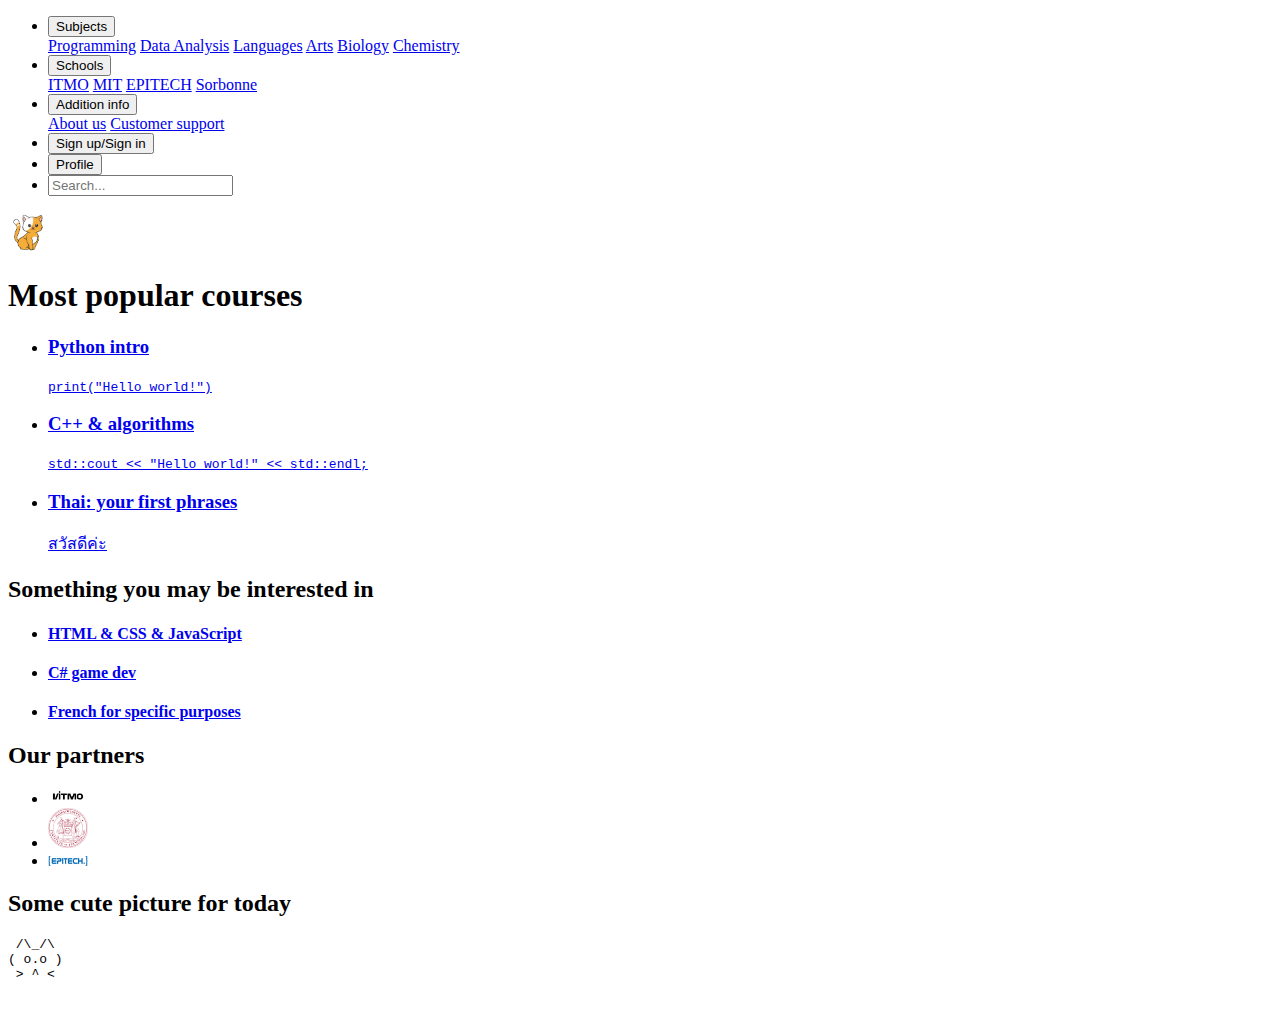
==== index.html @ 6b328d02 "fix: gh pages" ====
<!DOCTYPE html>
<html lang="en">
<head>
    <title>Online courses platform</title>
    <meta charset="utf8" name="keywords" content="courses, languages, programming">
</head>
<body>
<header>
    <nav>
        <ul class="navigation-bar">
            <li class="navigation-bar-option">
                <div class="dropdown">
                    <button class="drop-button">Subjects</button>
                    <div class="dropdown-content">
                        <a href="#" class="simple-link">Programming</a>
                        <a href="#" class="simple-link">Data Analysis</a>
                        <a href="#" class="simple-link">Languages</a>
                        <a href="#" class="simple-link">Arts</a>
                        <a href="#" class="simple-link">Biology</a>
                        <a href="#" class="simple-link">Chemistry</a>
                    </div>
                </div>
            </li>
            <li class="navigation-bar-option">
                <div class="dropdown">
                    <button class="drop-button">Schools</button>
                    <div class="dropdown-content">
                        <a href="#" class="simple-link">ITMO</a>
                        <a href="#" class="simple-link">MIT</a>
                        <a href="#" class="simple-link">EPITECH</a>
                        <a href="#" class="simple-link">Sorbonne</a>
                    </div>
                </div>
            </li>
            <li class="navigation-bar-option">
                <div class="dropdown">
                    <button class="drop-button">Addition info</button>
                    <div class="dropdown-content">
                        <a href="#" class="simple-link">About us</a>
                        <a href="#" class="simple-link">Customer support</a>
                    </div>
                </div>
            </li>

            <li class="navigation-bar-option">
                <a href="#">
                    <button class="nav-button" id="unauthorized-button">Sign up/Sign in</button>
                </a>
            </li>
            <li class="navigation-bar-option">
                <a href="#">
                    <button class="register-button" id="authorized-button">Profile</button>
                </a>
            </li>
            <li class="navigation-bar-option">
                <form class="search-form" action="/search" method="get">
                    <label>
                        <input type="text" name="search" placeholder="Search...">
                    </label>
                </form>
            </li>
        </ul>
    </nav>
    <div class="logo-button">
        <a href="index.html"><img src="images/logos/Kitten.jpg" alt="NLM" width="40px" class="logo-button"></a>
    </div>
</header>
<main>
    <div class="main-info">
        <h1>Most popular courses</h1>
        <ul class="available-courses">
            <li>
                <a href="#">
                    <div class="available-courses-option">
                        <h3>Python intro</h3>
                        <div class="available-course-description">
                            <code>print("Hello world!")</code>
                        </div>
                    </div>
                </a>
            </li>
            <li>
                <a href="course_example.html">
                    <div class="available-courses-option">
                        <h3>C++ & algorithms</h3>
                        <div class="available-course-description">
                            <code>std::cout << "Hello world!" << std::endl;</code>
                        </div>
                    </div>
                </a>
            </li>
            <li>
                <a href="#">
                    <div class="available-courses-option">
                        <h3>Thai: your first phrases</h3>
                        <div class="available-course-description">
                            <span lang="th">สวัสดีค่ะ</span>
                        </div>
                    </div>
                </a>
            </li>
        </ul>

    </div>
    <aside>
        <h2>Something you may be interested in</h2>
        <ul class="may-be-interesting">
            <li class="aside-links">
                <a href="#">
                    <div class="may-be-interesting-option">
                        <h4>HTML &amp; CSS &amp; JavaScript</h4>
                    </div>
                </a>
            </li>
            <li class="aside-links">
                <a href="#">
                    <div class="may-be-interesting-option">
                        <h4>C# game dev</h4>
                    </div>
                </a>
            </li>
            <li class="aside-links">
                <a href="#">
                    <div class="may-be-interesting-option">
                        <h4>French for specific purposes</h4>
                    </div>
                </a>
            </li>
        </ul>
    </aside>
</main>
<footer>
    <div class="footer-content">
        <section class="partners">
            <h2>Our partners</h2>
            <ul class="partners-list">
                <li class="partners-logo">
                    <img src="images/logos/itmo.png" alt="ITMO" width="40px" class="partner-logo">
                </li>
                <li class="partners-logo">
                    <img src="images/logos/mit.png" alt="MIT" width="40px" class="partner-logo">
                </li>
                <li class="partners-logo">
                    <img src="images/logos/epitech.png" alt="EPITECH" width="40px" class="partner-logo">
                </li>
            </ul>
        </section>
        <section class="daily-cute-picture">
            <h2>Some cute picture for today</h2>
            <pre>
 /\_/\
( o.o )
 > ^ <
            </pre>
        </section>
    </div>
</footer>
</body>
</html>
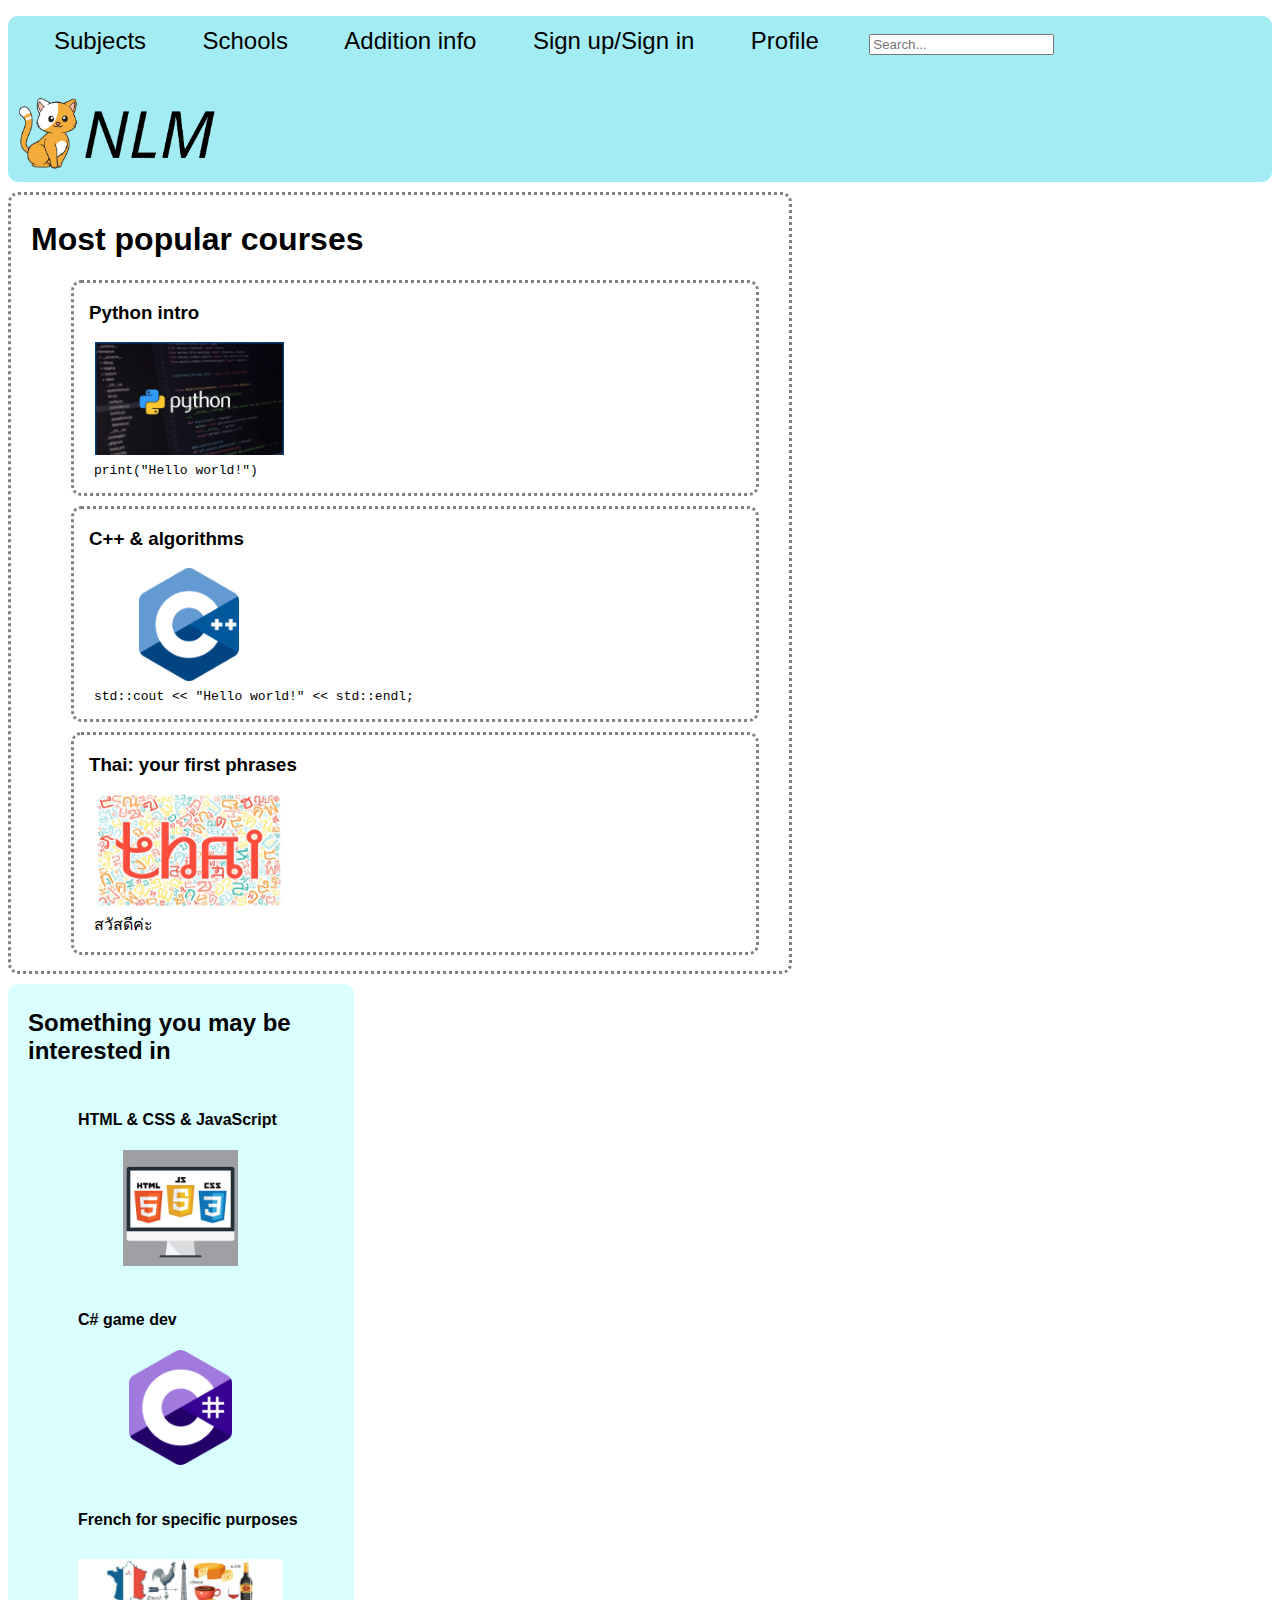
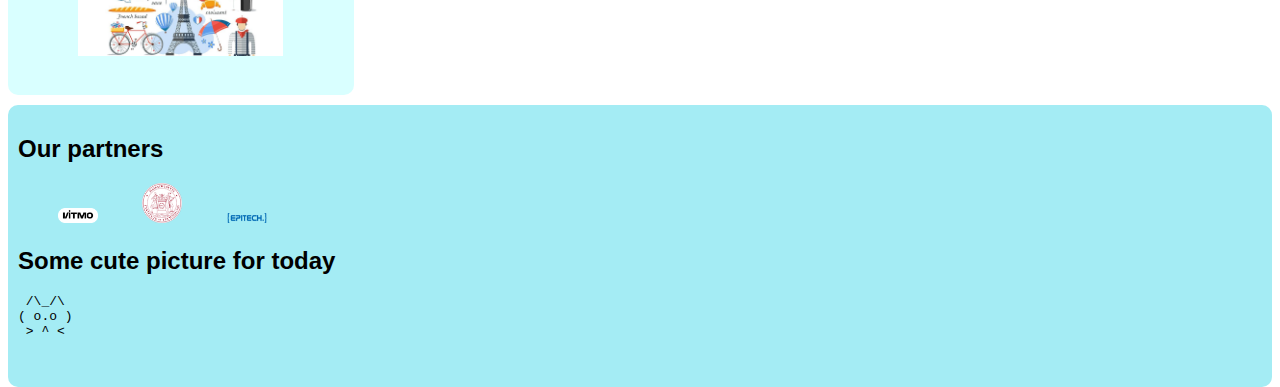
==== commit e5dbfc9b: "feat: lab-2 done" ====
--- a/index.html
+++ b/index.html
@@ -1,159 +1,172 @@
 <!DOCTYPE html>
 <html lang="en">
-<head>
-    <title>Online courses platform</title>
-    <meta charset="utf8" name="keywords" content="courses, languages, programming">
-</head>
-<body>
-<header>
-    <nav>
-        <ul class="navigation-bar">
-            <li class="navigation-bar-option">
-                <div class="dropdown">
-                    <button class="drop-button">Subjects</button>
-                    <div class="dropdown-content">
-                        <a href="#" class="simple-link">Programming</a>
-                        <a href="#" class="simple-link">Data Analysis</a>
-                        <a href="#" class="simple-link">Languages</a>
-                        <a href="#" class="simple-link">Arts</a>
-                        <a href="#" class="simple-link">Biology</a>
-                        <a href="#" class="simple-link">Chemistry</a>
-                    </div>
-                </div>
-            </li>
-            <li class="navigation-bar-option">
-                <div class="dropdown">
-                    <button class="drop-button">Schools</button>
-                    <div class="dropdown-content">
-                        <a href="#" class="simple-link">ITMO</a>
-                        <a href="#" class="simple-link">MIT</a>
-                        <a href="#" class="simple-link">EPITECH</a>
-                        <a href="#" class="simple-link">Sorbonne</a>
-                    </div>
-                </div>
-            </li>
-            <li class="navigation-bar-option">
-                <div class="dropdown">
-                    <button class="drop-button">Addition info</button>
-                    <div class="dropdown-content">
-                        <a href="#" class="simple-link">About us</a>
-                        <a href="#" class="simple-link">Customer support</a>
-                    </div>
-                </div>
-            </li>
+    <head>
+        <title>Online courses platform</title>
+        <meta charset="utf-8">
+        <meta name="keywords" content="courses, languages, programming">
+        <link href="css/layout.css" rel="stylesheet">
+        <link href="css/main_index.css" rel="stylesheet">
+        <link href="css/grid_layout.css" rel="stylesheet">
+        <link href="css/grid_index.css" rel="stylesheet">
+    </head>
+    <body>
+        <header>
+            <nav>
+                <ul class="navigation-bar">
+                    <li class="navigation-bar-option">
+                        <div class="dropdown">
+                            <button class="drop-button">Subjects</button>
+                            <div class="dropdown-content">
+                                <a href="#" class="simple-link">Programming</a>
+                                <a href="#" class="simple-link">Data Analysis</a>
+                                <a href="#" class="simple-link">Languages</a>
+                                <a href="#" class="simple-link">Arts</a>
+                                <a href="#" class="simple-link">Biology</a>
+                                <a href="#" class="simple-link">Chemistry</a>
+                            </div>
+                        </div>
+                    </li>
+                    <li class="navigation-bar-option">
+                        <div class="dropdown">
+                            <button class="drop-button">Schools</button>
+                            <div class="dropdown-content">
+                                <a href="#" class="simple-link">ITMO</a>
+                                <a href="#" class="simple-link">MIT</a>
+                                <a href="#" class="simple-link">EPITECH</a>
+                                <a href="#" class="simple-link">Sorbonne</a>
+                            </div>
+                        </div>
+                    </li>
+                    <li class="navigation-bar-option">
+                        <div class="dropdown">
+                            <button class="drop-button">Addition info</button>
+                            <div class="dropdown-content">
+                                <a href="#" class="simple-link">About us</a>
+                                <a href="#" class="simple-link">Customer support</a>
+                            </div>
+                        </div>
+                    </li>
 
-            <li class="navigation-bar-option">
-                <a href="#">
-                    <button class="nav-button" id="unauthorized-button">Sign up/Sign in</button>
-                </a>
-            </li>
-            <li class="navigation-bar-option">
-                <a href="#">
-                    <button class="register-button" id="authorized-button">Profile</button>
-                </a>
-            </li>
-            <li class="navigation-bar-option">
-                <form class="search-form" action="/search" method="get">
-                    <label>
-                        <input type="text" name="search" placeholder="Search...">
-                    </label>
-                </form>
-            </li>
-        </ul>
-    </nav>
-    <div class="logo-button">
-        <a href="index.html"><img src="images/logos/Kitten.jpg" alt="NLM" width="40px" class="logo-button"></a>
-    </div>
-</header>
-<main>
-    <div class="main-info">
-        <h1>Most popular courses</h1>
-        <ul class="available-courses">
-            <li>
-                <a href="#">
-                    <div class="available-courses-option">
-                        <h3>Python intro</h3>
-                        <div class="available-course-description">
+                    <li class="navigation-bar-option">
+                        <a href="#">
+                            <button class="nav-button" id="unauthorized-button">Sign up/Sign in</button>
+                        </a>
+                    </li>
+                    <li class="navigation-bar-option">
+                        <a href="#">
+                            <button class="register-button" id="authorized-button">Profile</button>
+                        </a>
+                    </li>
+                    <li class="navigation-bar-option">
+                        <form class="search-form" action="/search" method="get">
+                            <label>
+                                <input type="text" name="search" placeholder="Search...">
+                            </label>
+                        </form>
+                    </li>
+                </ul>
+            </nav>
+            <div class="logo-button">
+                <a href="index.html"><img src="images/logos/Kitten.png" alt="NLM" class="logo-button"></a>
+            </div>
+        </header>
+        <main>
+            <div class="main-info">
+                <h1>Most popular courses</h1>
+                <ul class="available-courses">
+                    <li>
+                        <a href="#">
+                        <div class="available-courses-option">
+                            <h3>Python intro</h3>
+                            <img src="images/courses_desc/python.jpg" alt="python" class="available-courses-logo">
+                            <div class="available-course-description">
                             <code>print("Hello world!")</code>
+                            </div>
                         </div>
-                    </div>
-                </a>
-            </li>
-            <li>
-                <a href="course_example.html">
-                    <div class="available-courses-option">
-                        <h3>C++ & algorithms</h3>
-                        <div class="available-course-description">
+                        </a>
+                    </li>
+                    <li>
+                        <a href="course_example.html">
+                        <div class="available-courses-option">
+                            <h3>C++ & algorithms</h3>
+                            <img src="images/courses_desc/cpp_logo.png" alt="cpp_logo" class="available-courses-logo">
+                            <div class="available-course-description">
                             <code>std::cout << "Hello world!" << std::endl;</code>
+                            </div>
                         </div>
-                    </div>
-                </a>
-            </li>
-            <li>
-                <a href="#">
-                    <div class="available-courses-option">
-                        <h3>Thai: your first phrases</h3>
-                        <div class="available-course-description">
+                        </a>
+                    </li>
+                    <li>
+                        <a href="#">
+                        <div class="available-courses-option">
+                            <h3>Thai: your first phrases</h3>
+                            <img src="images/courses_desc/thai.jpg" alt="thai_alphabet" class="available-courses-logo">
+                            <div class="available-course-description">
                             <span lang="th">สวัสดีค่ะ</span>
+                            </div>
                         </div>
-                    </div>
-                </a>
-            </li>
-        </ul>
+                        </a>
+                    </li>
+                </ul>
 
-    </div>
-    <aside>
-        <h2>Something you may be interested in</h2>
-        <ul class="may-be-interesting">
-            <li class="aside-links">
-                <a href="#">
-                    <div class="may-be-interesting-option">
-                        <h4>HTML &amp; CSS &amp; JavaScript</h4>
-                    </div>
-                </a>
-            </li>
-            <li class="aside-links">
-                <a href="#">
-                    <div class="may-be-interesting-option">
-                        <h4>C# game dev</h4>
-                    </div>
-                </a>
-            </li>
-            <li class="aside-links">
-                <a href="#">
-                    <div class="may-be-interesting-option">
-                        <h4>French for specific purposes</h4>
-                    </div>
-                </a>
-            </li>
-        </ul>
-    </aside>
-</main>
-<footer>
-    <div class="footer-content">
-        <section class="partners">
-            <h2>Our partners</h2>
-            <ul class="partners-list">
-                <li class="partners-logo">
-                    <img src="images/logos/itmo.png" alt="ITMO" width="40px" class="partner-logo">
-                </li>
-                <li class="partners-logo">
-                    <img src="images/logos/mit.png" alt="MIT" width="40px" class="partner-logo">
-                </li>
-                <li class="partners-logo">
-                    <img src="images/logos/epitech.png" alt="EPITECH" width="40px" class="partner-logo">
-                </li>
-            </ul>
-        </section>
-        <section class="daily-cute-picture">
+            </div>
+            <aside>
+                <h2>Something you may be interested in</h2>
+                <ul class="may-be-interesting">
+                    <li class="aside-links">
+                        <a href="#">
+                        <div class="may-be-interesting-option">
+                            <h4>HTML &amp; CSS &amp; JavaScript</h4>
+                            <img src="images/courses_desc/html_pic.png" alt="html_pic" class="may-be-interesting-courses-logo">
+                        </div>
+                        </a>
+                    </li>
+                    <li class="aside-links">
+                        <a href="#">
+                        <div class="may-be-interesting-option">
+                            <h4>C# game dev</h4>
+                            <img src="images/courses_desc/c_jail.png" alt="c_jail" class="may-be-interesting-courses-logo">
+
+                        </div>
+                        </a>
+                    </li>
+                    <li class="aside-links">
+                        <a href="#">
+                        <div class="may-be-interesting-option">
+                            <h4>French for specific purposes</h4>
+                            <img src="images/courses_desc/french.jpg" alt="french" class="may-be-interesting-courses-logo">
+
+                        </div>
+                        </a>
+                    </li>
+                </ul>
+            </aside>
+        </main>
+        <footer>
+            <div class="footer-content">
+            <section class="partners">
+                <h2>Our partners</h2>
+                <ul class="partners-list">
+                    <li class="partners-logo">
+                        <img src="images/logos/itmo.png" alt="ITMO" class="partner-logo">
+                    </li>
+                    <li class="partners-logo">
+                        <img src="images/logos/mit.png" alt="MIT" class="partner-logo">
+                    </li>
+                    <li class="partners-logo">
+                        <img src="images/logos/epitech.png" alt="EPITECH" class="partner-logo">
+                    </li>
+                </ul>
+            </section>
+            <section class="daily-cute-picture">
             <h2>Some cute picture for today</h2>
             <pre>
  /\_/\
 ( o.o )
  > ^ <
             </pre>
-        </section>
-    </div>
-</footer>
-</body>
+            </section>
+            </div>
+        </footer>
+    </body>
 </html>--- a/css/layout.css
+++ b/css/layout.css
@@ -0,0 +1,124 @@
+html {
+    font-family: "TT Norms Pro", sans-serif;
+    height: 100%;
+}
+
+body {
+    height: 100%;
+}
+
+button {
+    cursor:pointer;
+}
+
+ul {
+    list-style: none;
+    padding-top: 0px;
+}
+
+footer, header {
+    background-color: #A4ECF4;
+    padding-bottom: 10px;
+}
+
+.simple-link:hover  {
+    color: rgb(128, 128, 128);
+}
+
+header {
+    background-color: #A4ECF4;
+    border-radius: 10px;
+    width: 100%;
+    margin-bottom: 10px;
+}
+
+footer {
+    border-radius: 10px;
+    margin-top: 10px;
+
+}
+
+a {
+    color: black;
+    text-decoration: none;
+}
+
+.navigation-bar {
+    background-color: #A4ECF4;
+    height: 50px;
+    padding-top: 10px;
+    border-radius: 10px;
+}
+
+li.navigation-bar-option button {
+    background-color: #A4ECF4;
+    border: none;
+    font-size: x-large;
+}
+
+button:hover {
+    color: rgb(128, 128, 128);
+}
+
+.dropdown-content {
+    background-color: white;
+    font-size: medium;
+    display: none;
+    position: absolute;
+    min-width: 160px;
+    box-shadow: 0px 8px 16px 0px rgba(0,0,0,0.2);
+    z-index: 1;
+    border-radius: 10px;
+}
+
+.simple-link:hover  {
+    color: rgb(128, 128, 128);
+}
+
+.navigation-bar-option:hover .dropdown-content {
+    display: block;
+    background-color: #FFFFFF;
+}
+
+.dropdown-content a {
+    display: block;
+    padding: 12px 16px;
+    text-align: left;
+}
+
+.navigation-bar-option {
+    display: inline-block;
+    position: relative;
+    margin-top: 0px;
+    margin-right: 40px;
+}
+
+.logo-button {
+    height: 80px;
+    padding-right: 20px;
+}
+
+img {
+    object-fit: contain;
+}
+
+
+.footer-content {
+    padding: 10px;
+}
+
+.partners-logo {
+    display: inline-block;
+    position: relative;
+    margin-right: 40px;
+}
+
+.partner-logo {
+    width: 40px;
+}
+.main-info {
+    border-color: rgb(128, 128, 128);
+    border-style: dotted;
+    border-width: 3px;
+    border-radius: 10px;
+}
--- a/css/main_index.css
+++ b/css/main_index.css
@@ -0,0 +1,65 @@
+.available-courses-option {
+    border-color: rgb(128, 128, 128);
+    border-style: dotted;
+    border-width: 3px;
+    border-radius: 10px;
+    margin-top: 10px;
+    margin-right: 30px;
+    padding-left: 15px;
+    padding-bottom: 10px;
+    position: relative;
+    display: block;
+}
+
+.available-courses-option:hover {
+    box-shadow: 0 0 10px rgba(0, 0, 0, 0.3);
+}
+
+.may-be-interesting-option {
+    border-radius: 10px;
+    margin-top: 10px;
+    padding: 5px 5px 5px 10px;
+    margin-right: 5px;
+}
+
+.may-be-interesting-option:hover {
+    box-shadow: 0 0 10px rgba(0, 0, 0, 0.3);
+}
+
+aside {
+    border-radius: 10px;
+    background-color: #D9FFFF;
+    padding: 5px 10px 5px 20px;
+    margin-top: 10px;
+}
+
+.main-info {
+    padding-top: 5px;
+    padding-left: 20px;
+    width: 60%;
+}
+
+.available-courses-logo {
+    display: block;
+}
+
+aside {
+    width: 25%;
+}
+
+.available-courses-logo {
+    width: 30%;
+    aspect-ratio: 16/9;
+}
+
+.may-be-interesting-courses-logo {
+    width: 80%;
+    aspect-ratio: 16/9;
+}
+
+
+.available-course-description {
+    padding: 5px;
+}
+
+
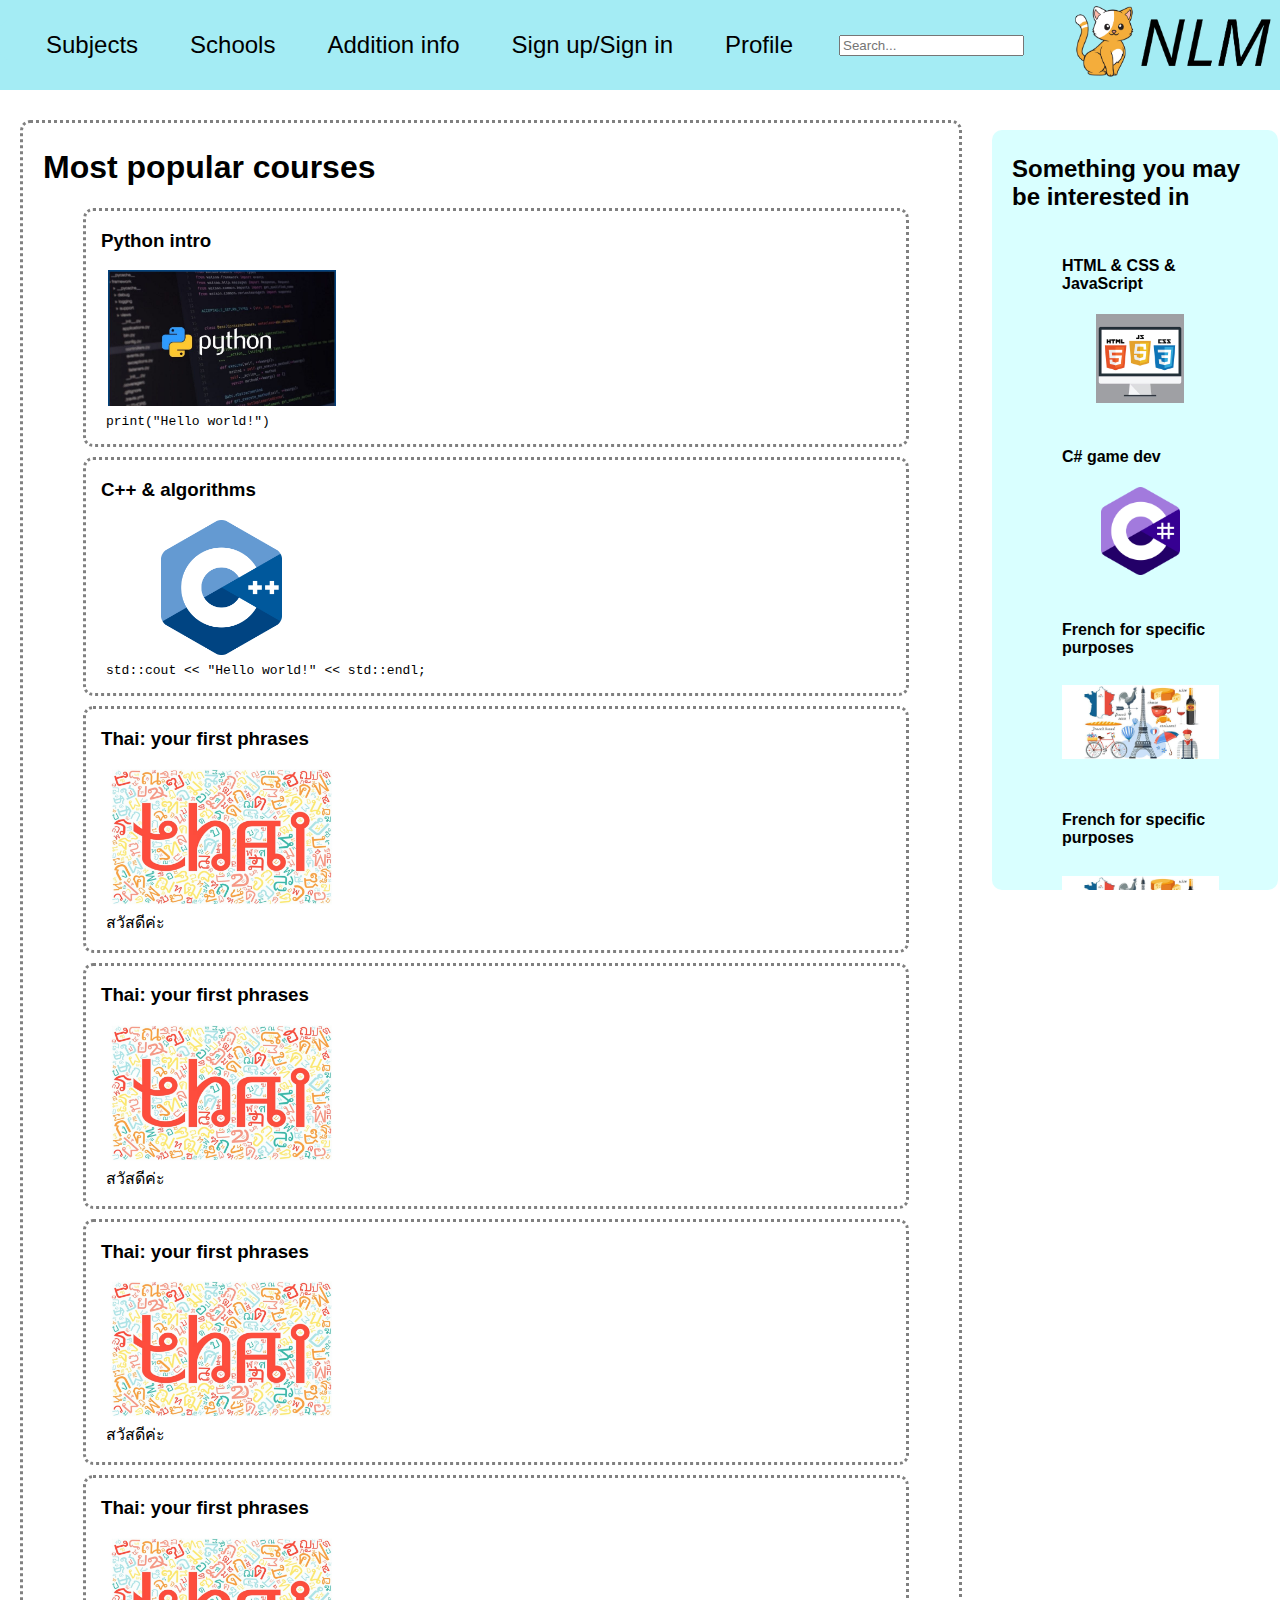
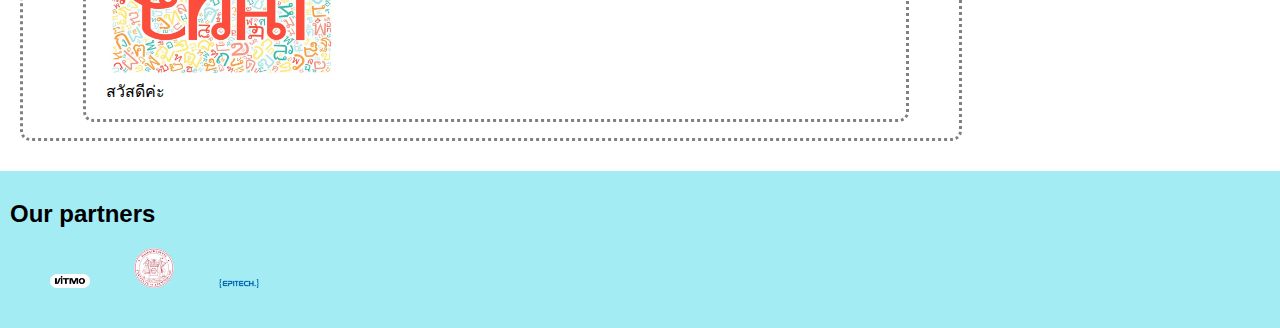
==== commit 891cfa24: "feat: lab-3 done" ====
--- a/index.html
+++ b/index.html
@@ -5,14 +5,13 @@
         <meta charset="utf-8">
         <meta name="keywords" content="courses, languages, programming">
         <link href="css/layout.css" rel="stylesheet">
-        <link href="css/main_index.css" rel="stylesheet">
-        <link href="css/grid_layout.css" rel="stylesheet">
-        <link href="css/grid_index.css" rel="stylesheet">
+        <link href="css/index.css" rel="stylesheet">
     </head>
     <body>
         <header>
             <nav>
                 <ul class="navigation-bar">
+
                     <li class="navigation-bar-option">
                         <div class="dropdown">
                             <button class="drop-button">Subjects</button>
@@ -107,6 +106,39 @@
                         </div>
                         </a>
                     </li>
+                    <li>
+                        <a href="#">
+                            <div class="available-courses-option">
+                                <h3>Thai: your first phrases</h3>
+                                <img src="images/courses_desc/thai.jpg" alt="thai_alphabet" class="available-courses-logo">
+                                <div class="available-course-description">
+                                    <span lang="th">สวัสดีค่ะ</span>
+                                </div>
+                            </div>
+                        </a>
+                    </li>
+                    <li>
+                        <a href="#">
+                            <div class="available-courses-option">
+                                <h3>Thai: your first phrases</h3>
+                                <img src="images/courses_desc/thai.jpg" alt="thai_alphabet" class="available-courses-logo">
+                                <div class="available-course-description">
+                                    <span lang="th">สวัสดีค่ะ</span>
+                                </div>
+                            </div>
+                        </a>
+                    </li>
+                    <li>
+                        <a href="#">
+                            <div class="available-courses-option">
+                                <h3>Thai: your first phrases</h3>
+                                <img src="images/courses_desc/thai.jpg" alt="thai_alphabet" class="available-courses-logo">
+                                <div class="available-course-description">
+                                    <span lang="th">สวัสดีค่ะ</span>
+                                </div>
+                            </div>
+                        </a>
+                    </li>
                 </ul>
 
             </div>
@@ -139,6 +171,106 @@
                         </div>
                         </a>
                     </li>
+                    <li class="aside-links">
+                        <a href="#">
+                            <div class="may-be-interesting-option">
+                                <h4>French for specific purposes</h4>
+                                <img src="images/courses_desc/french.jpg" alt="french" class="may-be-interesting-courses-logo">
+
+                            </div>
+                        </a>
+                    </li>
+                    <li class="aside-links">
+                        <a href="#">
+                            <div class="may-be-interesting-option">
+                                <h4>French for specific purposes</h4>
+                                <img src="images/courses_desc/french.jpg" alt="french" class="may-be-interesting-courses-logo">
+
+                            </div>
+                        </a>
+                    </li>
+                    <li class="aside-links">
+                        <a href="#">
+                            <div class="may-be-interesting-option">
+                                <h4>French for specific purposes</h4>
+                                <img src="images/courses_desc/french.jpg" alt="french" class="may-be-interesting-courses-logo">
+
+                            </div>
+                        </a>
+                    </li>
+                    <li class="aside-links">
+                        <a href="#">
+                            <div class="may-be-interesting-option">
+                                <h4>French for specific purposes</h4>
+                                <img src="images/courses_desc/french.jpg" alt="french" class="may-be-interesting-courses-logo">
+
+                            </div>
+                        </a>
+                    </li>
+                    <li class="aside-links">
+                        <a href="#">
+                            <div class="may-be-interesting-option">
+                                <h4>French for specific purposes</h4>
+                                <img src="images/courses_desc/french.jpg" alt="french" class="may-be-interesting-courses-logo">
+
+                            </div>
+                        </a>
+                    </li>
+                    <li class="aside-links">
+                        <a href="#">
+                            <div class="may-be-interesting-option">
+                                <h4>French for specific purposes</h4>
+                                <img src="images/courses_desc/french.jpg" alt="french" class="may-be-interesting-courses-logo">
+
+                            </div>
+                        </a>
+                    </li>
+                    <li class="aside-links">
+                        <a href="#">
+                            <div class="may-be-interesting-option">
+                                <h4>French for specific purposes</h4>
+                                <img src="images/courses_desc/french.jpg" alt="french" class="may-be-interesting-courses-logo">
+
+                            </div>
+                        </a>
+                    </li>
+                    <li class="aside-links">
+                        <a href="#">
+                            <div class="may-be-interesting-option">
+                                <h4>French for specific purposes</h4>
+                                <img src="images/courses_desc/french.jpg" alt="french" class="may-be-interesting-courses-logo">
+
+                            </div>
+                        </a>
+                    </li>
+                    <li class="aside-links">
+                        <a href="#">
+                            <div class="may-be-interesting-option">
+                                <h4>French for specific purposes</h4>
+                                <img src="images/courses_desc/french.jpg" alt="french" class="may-be-interesting-courses-logo">
+
+                            </div>
+                        </a>
+                    </li><li class="aside-links">
+                    <a href="#">
+                        <div class="may-be-interesting-option">
+                            <h4>French for specific purposes</h4>
+                            <img src="images/courses_desc/french.jpg" alt="french" class="may-be-interesting-courses-logo">
+
+                        </div>
+                    </a>
+                </li><li class="aside-links">
+                    <a href="#">
+                        <div class="may-be-interesting-option">
+                            <h4>French for specific purposes</h4>
+                            <img src="images/courses_desc/french.jpg" alt="french" class="may-be-interesting-courses-logo">
+
+                        </div>
+                    </a>
+                </li>
+
+
+
                 </ul>
             </aside>
         </main>
@@ -158,14 +290,6 @@
                     </li>
                 </ul>
             </section>
-            <section class="daily-cute-picture">
-            <h2>Some cute picture for today</h2>
-            <pre>
- /\_/\
-( o.o )
- > ^ <
-            </pre>
-            </section>
             </div>
         </footer>
     </body>
--- a/css/layout.css
+++ b/css/layout.css
@@ -5,6 +5,7 @@
 
 body {
     height: 100%;
+    width: 100%;
 }
 
 button {
@@ -27,14 +28,48 @@
 
 header {
     background-color: #A4ECF4;
-    border-radius: 10px;
     width: 100%;
     margin-bottom: 10px;
+    min-height: 80px;
+
+}
+
+
+@media screen and (max-width: 900px) {
+    header {
+        overflow-x: scroll;
+    }
+    main {
+        flex-direction: column;
+    }
+    aside {
+        position: relative;
+        width: 100%;
+    }
+    .main-info {
+        width: 100%;
+    }
+}
+
+@media screen and (min-width: 900px) {
+    aside {
+        padding-top: 0px;
+        position: sticky;
+        top: 120px;
+        bottom: 5px;
+        overflow-y: auto;
+        width: 20%;
+        max-height: calc(100vh - 150px);
+    }
+    .main-info {
+        height: max-content;
+        width: 70%;
+    }
 }
 
 footer {
-    border-radius: 10px;
     margin-top: 10px;
+    width: 100%;
 
 }
 
@@ -45,12 +80,18 @@
 
 .navigation-bar {
     background-color: #A4ECF4;
-    height: 50px;
+    height: 10%;
     padding-top: 10px;
     border-radius: 10px;
 }
 
 li.navigation-bar-option button {
+    background-color: #A4ECF4;
+    border: none;
+    font-size: x-large;
+}
+
+.main-menu {
     background-color: #A4ECF4;
     border: none;
     font-size: x-large;
@@ -66,6 +107,7 @@
     display: none;
     position: absolute;
     min-width: 160px;
+    width: 30%;
     box-shadow: 0px 8px 16px 0px rgba(0,0,0,0.2);
     z-index: 1;
     border-radius: 10px;
@@ -78,6 +120,9 @@
 .navigation-bar-option:hover .dropdown-content {
     display: block;
     background-color: #FFFFFF;
+}
+.main-menu:hover .navigation-bar {
+    display: flex;
 }
 
 .dropdown-content a {
@@ -91,6 +136,7 @@
     position: relative;
     margin-top: 0px;
     margin-right: 40px;
+    white-space: nowrap;
 }
 
 .logo-button {
@@ -121,4 +167,48 @@
     border-style: dotted;
     border-width: 3px;
     border-radius: 10px;
-}
+    padding-top: 5px;
+    padding-left: 20px;
+    padding-right: 20px;
+}
+
+aside {
+    border-radius: 10px;
+    background-color: #D9FFFF;
+    padding: 5px 10px 5px 20px;
+    margin-top: 10px;
+}
+
+main {
+    width: 100%;
+}
+
+header {
+    display: flex;
+    justify-content: space-between;
+    align-items: center;
+    position: fixed;
+    top: 0;
+    width: 100%;
+    z-index: 100;
+}
+.navigation-bar {
+    display: flex;
+    justify-content: space-between;
+    align-items: center;
+}
+
+main {
+    display: flex;
+    column-gap: 30px;
+    margin: 120px 20px 20px;
+    align-self: flex-start;
+    flex-grow: 1;
+}
+
+body {
+    margin: 0;
+    display: flex;
+    flex-direction: column;
+    min-height: 100vh;
+}
--- a/css/index.css
+++ b/css/index.css
@@ -0,0 +1,55 @@
+.available-courses-option {
+    border-color: rgb(128, 128, 128);
+    border-style: dotted;
+    border-width: 3px;
+    border-radius: 10px;
+    margin-top: 10px;
+    margin-right: 30px;
+    padding-left: 15px;
+    padding-bottom: 10px;
+    position: relative;
+    display: block;
+}
+
+.available-courses-option:hover {
+    box-shadow: 0 0 10px rgba(0, 0, 0, 0.3);
+}
+
+.may-be-interesting-option {
+    border-radius: 10px;
+    margin-top: 10px;
+    padding: 5px 5px 5px 10px;
+    margin-right: 5px;
+}
+
+.may-be-interesting-option:hover {
+    box-shadow: 0 0 10px rgba(0, 0, 0, 0.3);
+}
+
+
+
+.available-courses-logo {
+    display: block;
+}
+
+.available-courses-logo {
+    width: 30%;
+    aspect-ratio: 16/9;
+}
+
+.may-be-interesting-courses-logo {
+    width: 80%;
+    aspect-ratio: 16/9;
+}
+
+
+.available-course-description {
+    padding: 5px;
+}
+
+.may-be-interesting-option:nth-child(even) {
+    border-color: black;
+}
+
+
+
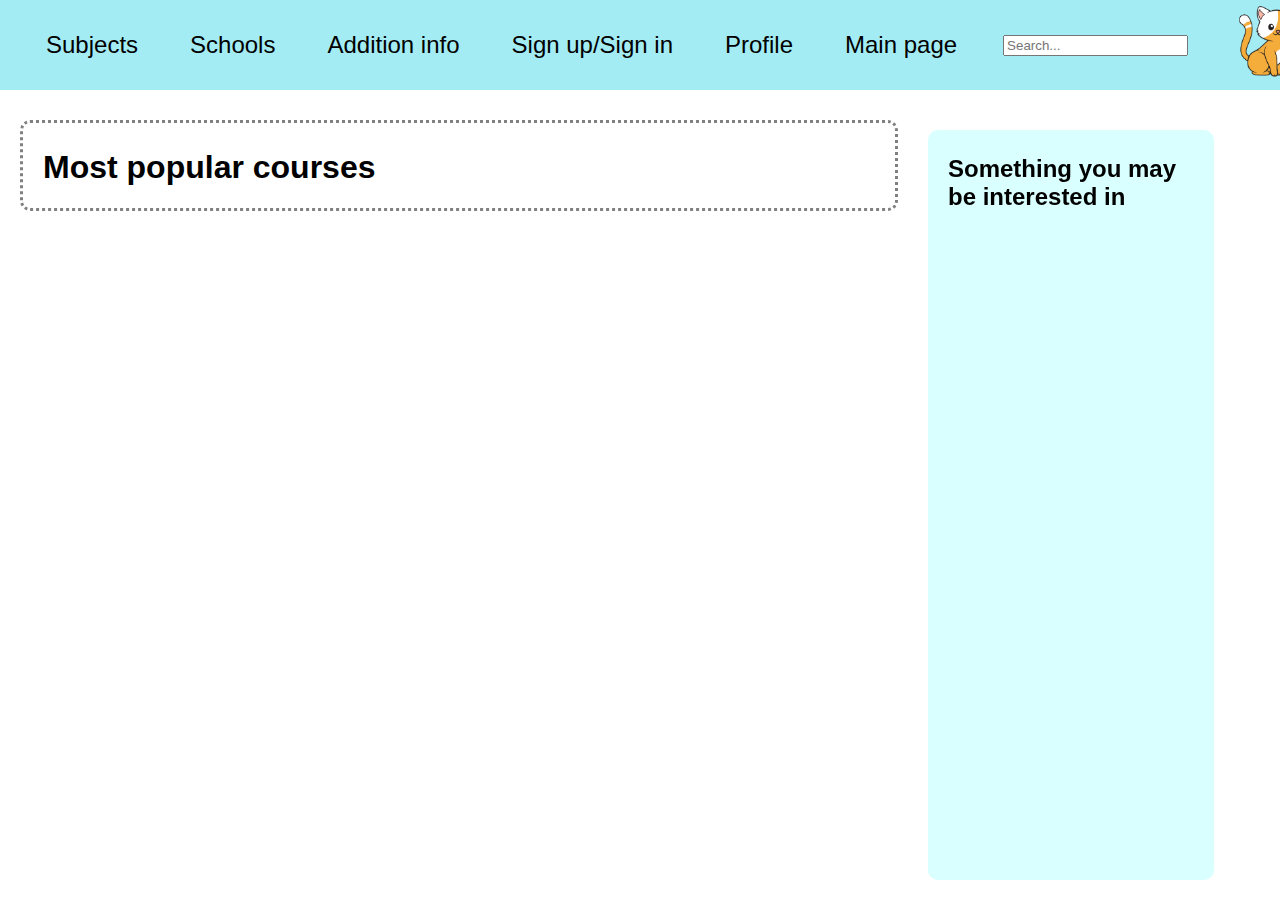
==== commit 08b5b801: "fix: school filter" ====
--- a/index.html
+++ b/index.html
@@ -6,291 +6,28 @@
         <meta name="keywords" content="courses, languages, programming">
         <link href="css/layout.css" rel="stylesheet">
         <link href="css/index.css" rel="stylesheet">
+        <script src="components/header.js" type="text/javascript" defer></script>
+        <script src="components/footer.js" type="text/javascript" defer></script>
+        <script src="js/load.js" type="text/javascript" defer></script>
+        <script src="js/location.js" type="text/javascript" defer></script>
+        <script src="js/authorization.js" type="text/javascript" defer></script>
+        <script src="components/courses.js" type="text/javascript" defer></script>
+        <script src="components/aside.js" type="text/javascript" defer></script>
     </head>
     <body>
-        <header>
-            <nav>
-                <ul class="navigation-bar">
-
-                    <li class="navigation-bar-option">
-                        <div class="dropdown">
-                            <button class="drop-button">Subjects</button>
-                            <div class="dropdown-content">
-                                <a href="#" class="simple-link">Programming</a>
-                                <a href="#" class="simple-link">Data Analysis</a>
-                                <a href="#" class="simple-link">Languages</a>
-                                <a href="#" class="simple-link">Arts</a>
-                                <a href="#" class="simple-link">Biology</a>
-                                <a href="#" class="simple-link">Chemistry</a>
-                            </div>
-                        </div>
-                    </li>
-                    <li class="navigation-bar-option">
-                        <div class="dropdown">
-                            <button class="drop-button">Schools</button>
-                            <div class="dropdown-content">
-                                <a href="#" class="simple-link">ITMO</a>
-                                <a href="#" class="simple-link">MIT</a>
-                                <a href="#" class="simple-link">EPITECH</a>
-                                <a href="#" class="simple-link">Sorbonne</a>
-                            </div>
-                        </div>
-                    </li>
-                    <li class="navigation-bar-option">
-                        <div class="dropdown">
-                            <button class="drop-button">Addition info</button>
-                            <div class="dropdown-content">
-                                <a href="#" class="simple-link">About us</a>
-                                <a href="#" class="simple-link">Customer support</a>
-                            </div>
-                        </div>
-                    </li>
-
-                    <li class="navigation-bar-option">
-                        <a href="#">
-                            <button class="nav-button" id="unauthorized-button">Sign up/Sign in</button>
-                        </a>
-                    </li>
-                    <li class="navigation-bar-option">
-                        <a href="#">
-                            <button class="register-button" id="authorized-button">Profile</button>
-                        </a>
-                    </li>
-                    <li class="navigation-bar-option">
-                        <form class="search-form" action="/search" method="get">
-                            <label>
-                                <input type="text" name="search" placeholder="Search...">
-                            </label>
-                        </form>
-                    </li>
-                </ul>
-            </nav>
-            <div class="logo-button">
-                <a href="index.html"><img src="images/logos/Kitten.png" alt="NLM" class="logo-button"></a>
-            </div>
-        </header>
+    <header-component></header-component>
         <main>
             <div class="main-info">
                 <h1>Most popular courses</h1>
-                <ul class="available-courses">
-                    <li>
-                        <a href="#">
-                        <div class="available-courses-option">
-                            <h3>Python intro</h3>
-                            <img src="images/courses_desc/python.jpg" alt="python" class="available-courses-logo">
-                            <div class="available-course-description">
-                            <code>print("Hello world!")</code>
-                            </div>
-                        </div>
-                        </a>
-                    </li>
-                    <li>
-                        <a href="course_example.html">
-                        <div class="available-courses-option">
-                            <h3>C++ & algorithms</h3>
-                            <img src="images/courses_desc/cpp_logo.png" alt="cpp_logo" class="available-courses-logo">
-                            <div class="available-course-description">
-                            <code>std::cout << "Hello world!" << std::endl;</code>
-                            </div>
-                        </div>
-                        </a>
-                    </li>
-                    <li>
-                        <a href="#">
-                        <div class="available-courses-option">
-                            <h3>Thai: your first phrases</h3>
-                            <img src="images/courses_desc/thai.jpg" alt="thai_alphabet" class="available-courses-logo">
-                            <div class="available-course-description">
-                            <span lang="th">สวัสดีค่ะ</span>
-                            </div>
-                        </div>
-                        </a>
-                    </li>
-                    <li>
-                        <a href="#">
-                            <div class="available-courses-option">
-                                <h3>Thai: your first phrases</h3>
-                                <img src="images/courses_desc/thai.jpg" alt="thai_alphabet" class="available-courses-logo">
-                                <div class="available-course-description">
-                                    <span lang="th">สวัสดีค่ะ</span>
-                                </div>
-                            </div>
-                        </a>
-                    </li>
-                    <li>
-                        <a href="#">
-                            <div class="available-courses-option">
-                                <h3>Thai: your first phrases</h3>
-                                <img src="images/courses_desc/thai.jpg" alt="thai_alphabet" class="available-courses-logo">
-                                <div class="available-course-description">
-                                    <span lang="th">สวัสดีค่ะ</span>
-                                </div>
-                            </div>
-                        </a>
-                    </li>
-                    <li>
-                        <a href="#">
-                            <div class="available-courses-option">
-                                <h3>Thai: your first phrases</h3>
-                                <img src="images/courses_desc/thai.jpg" alt="thai_alphabet" class="available-courses-logo">
-                                <div class="available-course-description">
-                                    <span lang="th">สวัสดีค่ะ</span>
-                                </div>
-                            </div>
-                        </a>
-                    </li>
+                <ul class="available-courses" id="courses-container">
                 </ul>
-
             </div>
             <aside>
                 <h2>Something you may be interested in</h2>
                 <ul class="may-be-interesting">
-                    <li class="aside-links">
-                        <a href="#">
-                        <div class="may-be-interesting-option">
-                            <h4>HTML &amp; CSS &amp; JavaScript</h4>
-                            <img src="images/courses_desc/html_pic.png" alt="html_pic" class="may-be-interesting-courses-logo">
-                        </div>
-                        </a>
-                    </li>
-                    <li class="aside-links">
-                        <a href="#">
-                        <div class="may-be-interesting-option">
-                            <h4>C# game dev</h4>
-                            <img src="images/courses_desc/c_jail.png" alt="c_jail" class="may-be-interesting-courses-logo">
-
-                        </div>
-                        </a>
-                    </li>
-                    <li class="aside-links">
-                        <a href="#">
-                        <div class="may-be-interesting-option">
-                            <h4>French for specific purposes</h4>
-                            <img src="images/courses_desc/french.jpg" alt="french" class="may-be-interesting-courses-logo">
-
-                        </div>
-                        </a>
-                    </li>
-                    <li class="aside-links">
-                        <a href="#">
-                            <div class="may-be-interesting-option">
-                                <h4>French for specific purposes</h4>
-                                <img src="images/courses_desc/french.jpg" alt="french" class="may-be-interesting-courses-logo">
-
-                            </div>
-                        </a>
-                    </li>
-                    <li class="aside-links">
-                        <a href="#">
-                            <div class="may-be-interesting-option">
-                                <h4>French for specific purposes</h4>
-                                <img src="images/courses_desc/french.jpg" alt="french" class="may-be-interesting-courses-logo">
-
-                            </div>
-                        </a>
-                    </li>
-                    <li class="aside-links">
-                        <a href="#">
-                            <div class="may-be-interesting-option">
-                                <h4>French for specific purposes</h4>
-                                <img src="images/courses_desc/french.jpg" alt="french" class="may-be-interesting-courses-logo">
-
-                            </div>
-                        </a>
-                    </li>
-                    <li class="aside-links">
-                        <a href="#">
-                            <div class="may-be-interesting-option">
-                                <h4>French for specific purposes</h4>
-                                <img src="images/courses_desc/french.jpg" alt="french" class="may-be-interesting-courses-logo">
-
-                            </div>
-                        </a>
-                    </li>
-                    <li class="aside-links">
-                        <a href="#">
-                            <div class="may-be-interesting-option">
-                                <h4>French for specific purposes</h4>
-                                <img src="images/courses_desc/french.jpg" alt="french" class="may-be-interesting-courses-logo">
-
-                            </div>
-                        </a>
-                    </li>
-                    <li class="aside-links">
-                        <a href="#">
-                            <div class="may-be-interesting-option">
-                                <h4>French for specific purposes</h4>
-                                <img src="images/courses_desc/french.jpg" alt="french" class="may-be-interesting-courses-logo">
-
-                            </div>
-                        </a>
-                    </li>
-                    <li class="aside-links">
-                        <a href="#">
-                            <div class="may-be-interesting-option">
-                                <h4>French for specific purposes</h4>
-                                <img src="images/courses_desc/french.jpg" alt="french" class="may-be-interesting-courses-logo">
-
-                            </div>
-                        </a>
-                    </li>
-                    <li class="aside-links">
-                        <a href="#">
-                            <div class="may-be-interesting-option">
-                                <h4>French for specific purposes</h4>
-                                <img src="images/courses_desc/french.jpg" alt="french" class="may-be-interesting-courses-logo">
-
-                            </div>
-                        </a>
-                    </li>
-                    <li class="aside-links">
-                        <a href="#">
-                            <div class="may-be-interesting-option">
-                                <h4>French for specific purposes</h4>
-                                <img src="images/courses_desc/french.jpg" alt="french" class="may-be-interesting-courses-logo">
-
-                            </div>
-                        </a>
-                    </li><li class="aside-links">
-                    <a href="#">
-                        <div class="may-be-interesting-option">
-                            <h4>French for specific purposes</h4>
-                            <img src="images/courses_desc/french.jpg" alt="french" class="may-be-interesting-courses-logo">
-
-                        </div>
-                    </a>
-                </li><li class="aside-links">
-                    <a href="#">
-                        <div class="may-be-interesting-option">
-                            <h4>French for specific purposes</h4>
-                            <img src="images/courses_desc/french.jpg" alt="french" class="may-be-interesting-courses-logo">
-
-                        </div>
-                    </a>
-                </li>
-
-
-
                 </ul>
             </aside>
         </main>
-        <footer>
-            <div class="footer-content">
-            <section class="partners">
-                <h2>Our partners</h2>
-                <ul class="partners-list">
-                    <li class="partners-logo">
-                        <img src="images/logos/itmo.png" alt="ITMO" class="partner-logo">
-                    </li>
-                    <li class="partners-logo">
-                        <img src="images/logos/mit.png" alt="MIT" class="partner-logo">
-                    </li>
-                    <li class="partners-logo">
-                        <img src="images/logos/epitech.png" alt="EPITECH" class="partner-logo">
-                    </li>
-                </ul>
-            </section>
-            </div>
-        </footer>
+    <footer-component></footer-component>
     </body>
 </html>--- a/css/layout.css
+++ b/css/layout.css
@@ -1,6 +1,7 @@
 html {
     font-family: "TT Norms Pro", sans-serif;
     height: 100%;
+    overflow-x: hidden;
 }
 
 body {
@@ -30,28 +31,28 @@
     background-color: #A4ECF4;
     width: 100%;
     margin-bottom: 10px;
-    min-height: 80px;
-
-}
-
+
+}
 
 @media screen and (max-width: 900px) {
-    header {
-        overflow-x: scroll;
+    body {
+        width: 100%;
     }
     main {
         flex-direction: column;
     }
     aside {
-        position: relative;
-        width: 100%;
+        width: 85%;
     }
     .main-info {
-        width: 100%;
+        width: 85%;
     }
 }
 
 @media screen and (min-width: 900px) {
+    .burger-button {
+        display: none;
+    }
     aside {
         padding-top: 0px;
         position: sticky;
@@ -63,7 +64,7 @@
     }
     .main-info {
         height: max-content;
-        width: 70%;
+        width: 65%;
     }
 }
 
@@ -86,7 +87,7 @@
 }
 
 li.navigation-bar-option button {
-    background-color: #A4ECF4;
+    background-color: transparent;
     border: none;
     font-size: x-large;
 }
@@ -137,6 +138,7 @@
     margin-top: 0px;
     margin-right: 40px;
     white-space: nowrap;
+
 }
 
 .logo-button {
@@ -147,7 +149,6 @@
 img {
     object-fit: contain;
 }
-
 
 .footer-content {
     padding: 10px;
@@ -192,6 +193,7 @@
     width: 100%;
     z-index: 100;
 }
+
 .navigation-bar {
     display: flex;
     justify-content: space-between;
@@ -212,3 +214,60 @@
     flex-direction: column;
     min-height: 100vh;
 }
+
+@media screen and (max-width: 900px) {
+
+    .burger-button {
+        display: block;
+        cursor: pointer;
+        background: none;
+        border: none;
+        font-size: 20px;
+        color: #000;
+        padding: 10px;
+    }
+
+    .navigation-bar {
+        display: none;
+        position: absolute;
+        top: 60px;
+        left: 0;
+        width: 100%;
+        background-color: #A4ECF4;
+        border-radius: 0 0 10px 10px;
+        box-shadow: 0 4px 8px rgba(0, 0, 0, 0.1);
+        z-index: 999;
+        height: max-content;
+    }
+
+    .burger-button:focus + .navigation-bar {
+        display: flex;
+        flex-direction: column;
+        position: absolute;
+        top: 60px;
+        width: 100%;
+        background-color: #A4ECF4;
+    }
+
+    .burger-button:checked + .navigation-bar ul li {
+        text-align: center;
+        width: 100%;
+
+    }
+
+    .burger-button:checked + .li.navigation-bar-option button {
+        width: 100%;
+        background-color: transparent;
+    }
+
+    .burger-button:checked + .navigation-bar ul a {
+        display: block;
+        padding: 10px;
+        color: #000;
+        text-decoration: none;
+    }
+
+    .burger-button:checked + .navigation-bar ul a:hover {
+        background-color: #D9FFFF;
+    }
+}
--- a/css/index.css
+++ b/css/index.css
@@ -26,8 +26,6 @@
     box-shadow: 0 0 10px rgba(0, 0, 0, 0.3);
 }
 
-
-
 .available-courses-logo {
     display: block;
 }
@@ -42,14 +40,13 @@
     aspect-ratio: 16/9;
 }
 
-
 .available-course-description {
     padding: 5px;
 }
 
-.may-be-interesting-option:nth-child(even) {
-    border-color: black;
-}
 
 
 
+
+
+
